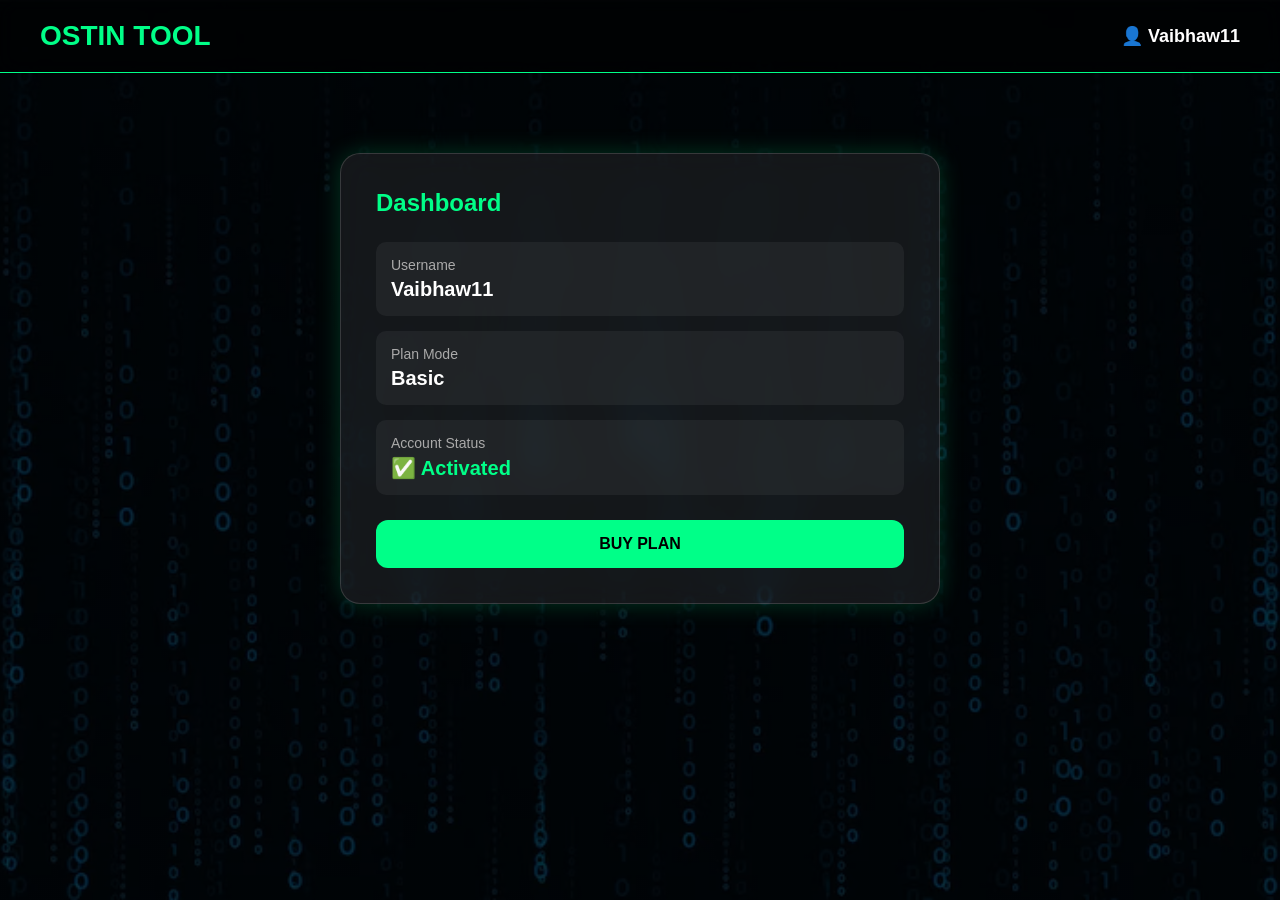
==== home.html @ 319556fa "Add files via upload" ====
<!DOCTYPE html>
<html lang="en">
<head>
<meta charset="UTF-8">
<meta name="viewport" content="width=device-width, initial-scale=1.0">
<title>OSTIN TOOL - Home</title>

<style>
*{
    margin:0;
    padding:0;
    box-sizing:border-box;
    font-family:Arial, sans-serif;
}

body{
    min-height:100vh;
    background:
    linear-gradient(rgba(0,0,0,0.75), rgba(0,0,0,0.75)),
    url('bg.jpg');
    background-size:cover;
    background-position:center;
    background-attachment:fixed;
    color:white;
}

.navbar{
    width:100%;
    padding:20px 40px;
    display:flex;
    justify-content:space-between;
    align-items:center;
    background:rgba(0,0,0,0.5);
    backdrop-filter:blur(10px);
    border-bottom:1px solid #00ff88;
}

.logo{
    font-size:28px;
    font-weight:bold;
    color:#00ff88;
}

.user{
    font-size:18px;
    font-weight:bold;
}

.container{
    display:flex;
    justify-content:center;
    align-items:center;
    padding:80px 20px;
}

.card{
    width:100%;
    max-width:600px;
    background:rgba(255,255,255,0.08);
    backdrop-filter:blur(15px);
    border:1px solid rgba(255,255,255,0.15);
    border-radius:20px;
    padding:35px;
    box-shadow:0 0 25px rgba(0,255,136,0.2);
}

.card h2{
    color:#00ff88;
    margin-bottom:25px;
}

.info-box{
    background:rgba(255,255,255,0.05);
    padding:15px;
    border-radius:10px;
    margin-bottom:15px;
}

.info-title{
    font-size:14px;
    color:#aaa;
}

.info-value{
    font-size:20px;
    margin-top:5px;
    font-weight:bold;
}

.status{
    color:#00ff88;
}

.buy-btn{
    display:block;
    width:100%;
    text-align:center;
    text-decoration:none;
    background:#00ff88;
    color:black;
    font-weight:bold;
    padding:15px;
    border-radius:12px;
    margin-top:25px;
    transition:0.3s;
}

.buy-btn:hover{
    transform:scale(1.03);
}
</style>

</head>
<body>

<div class="navbar">
    <div class="logo">OSTIN TOOL</div>
    <div class="user">👤 Vaibhaw11</div>
</div>

<div class="container">

    <div class="card">

        <h2>Dashboard</h2>

        <div class="info-box">
            <div class="info-title">Username</div>
            <div class="info-value">Vaibhaw11</div>
        </div>

        <div class="info-box">
            <div class="info-title">Plan Mode</div>
            <div class="info-value">Basic</div>
        </div>

        <div class="info-box">
            <div class="info-title">Account Status</div>
            <div class="info-value status">✅ Activated</div>
        </div>

        <a href="plan.html" class="buy-btn">
            BUY PLAN
        </a>

    </div>

</div>

</body>
</html>
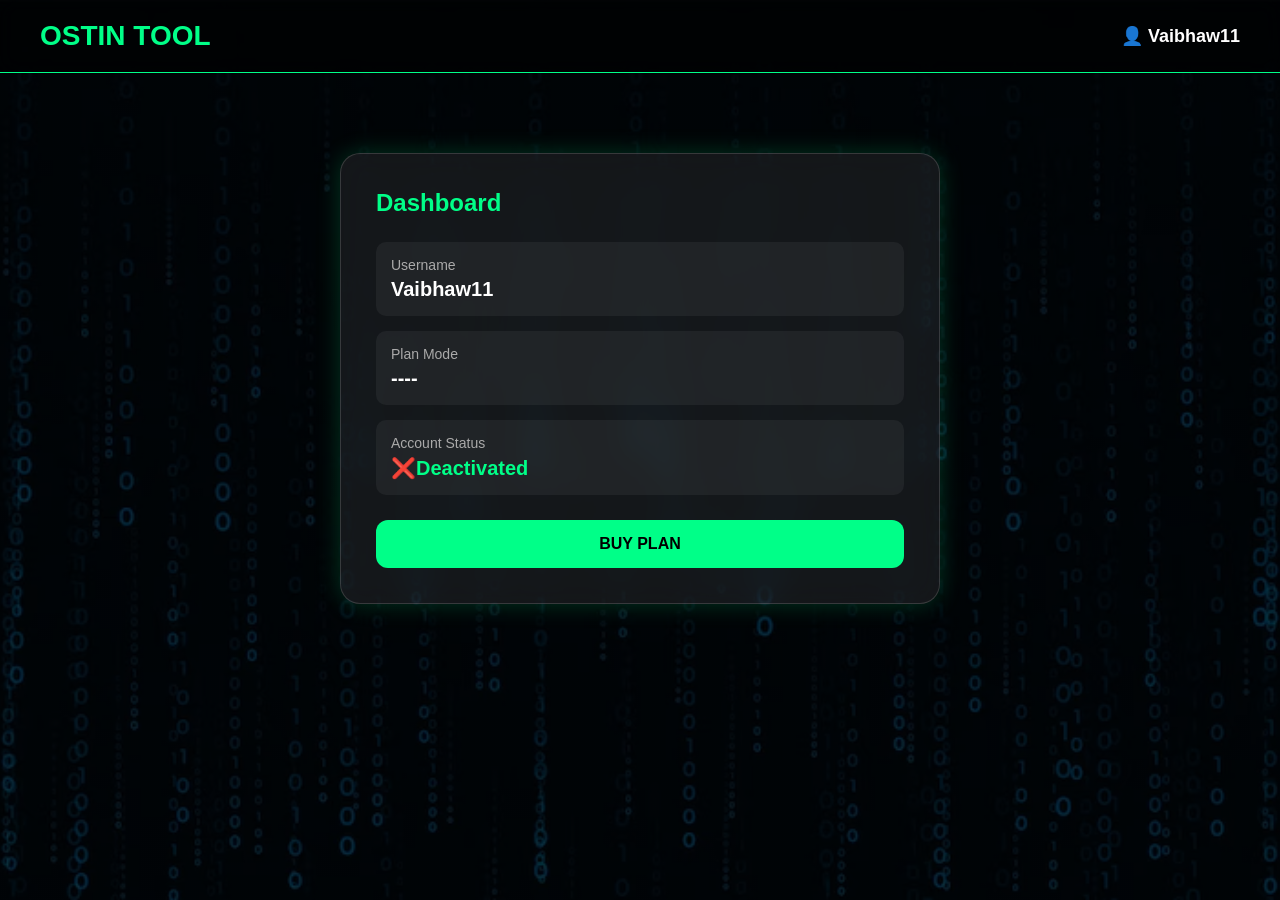
==== commit 2cc63771: "Add files via upload" ====
--- a/home.html
+++ b/home.html
@@ -131,12 +131,12 @@
 
         <div class="info-box">
             <div class="info-title">Plan Mode</div>
-            <div class="info-value">Basic</div>
+            <div class="info-value">----</div>
         </div>
 
         <div class="info-box">
             <div class="info-title">Account Status</div>
-            <div class="info-value status">✅ Activated</div>
+            <div class="info-value status">❌Deactivated</div>
         </div>
 
         <a href="plan.html" class="buy-btn">
